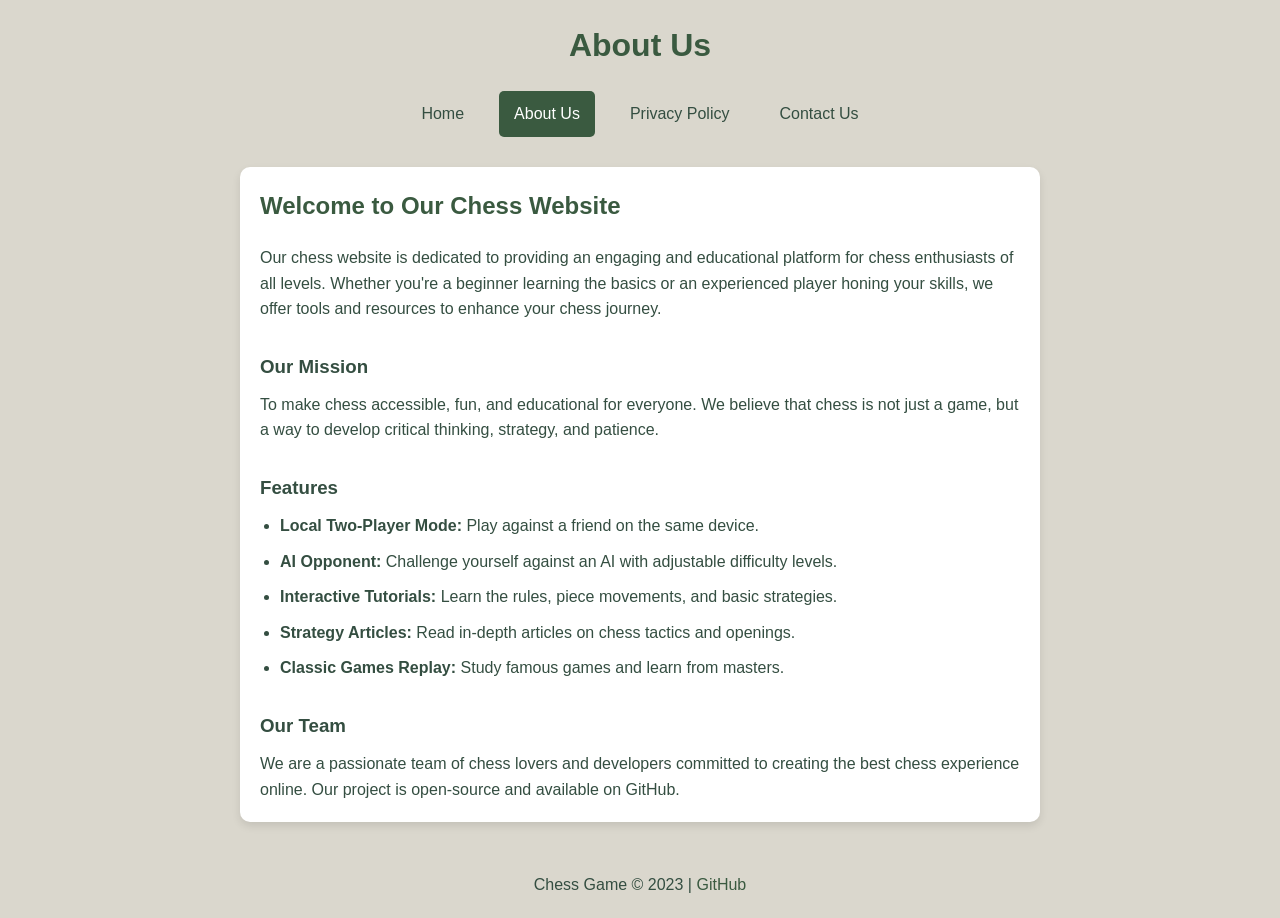
==== about.html @ b45b0636 "vs001" ====
<!DOCTYPE html>
<html lang="en">
<head>
    <meta charset="UTF-8">
    <meta name="viewport" content="width=device-width, initial-scale=1.0">
    <title>About Us - Chess Website</title>
    <link rel="stylesheet" href="css/style.css">
</head>
<body>
    <div class="container">
        <header>
            <h1>About Us</h1>
            <nav>
                <a href="index.html">Home</a>
                <a href="about.html" class="active">About Us</a>
                <a href="privacy.html">Privacy Policy</a>
                <a href="contact.html">Contact Us</a>
            </nav>
        </header>

        <main>
            <section class="about-section">
                <h2>Welcome to Our Chess Website</h2>
                <p>Our chess website is dedicated to providing an engaging and educational platform for chess enthusiasts of all levels. Whether you're a beginner learning the basics or an experienced player honing your skills, we offer tools and resources to enhance your chess journey.</p>

                <h3>Our Mission</h3>
                <p>To make chess accessible, fun, and educational for everyone. We believe that chess is not just a game, but a way to develop critical thinking, strategy, and patience.</p>

                <h3>Features</h3>
                <ul>
                    <li><strong>Local Two-Player Mode:</strong> Play against a friend on the same device.</li>
                    <li><strong>AI Opponent:</strong> Challenge yourself against an AI with adjustable difficulty levels.</li>
                    <li><strong>Interactive Tutorials:</strong> Learn the rules, piece movements, and basic strategies.</li>
                    <li><strong>Strategy Articles:</strong> Read in-depth articles on chess tactics and openings.</li>
                    <li><strong>Classic Games Replay:</strong> Study famous games and learn from masters.</li>
                </ul>

                <h3>Our Team</h3>
                <p>We are a passionate team of chess lovers and developers committed to creating the best chess experience online. Our project is open-source and available on GitHub.</p>
            </section>
        </main>

        <footer>
            <p>Chess Game &copy; 2023 | <a href="https://github.com/DengekiBunko/ourchess-website-master" target="_blank">GitHub</a></p>
        </footer>
    </div>
</body>
</html>
---- css/style.css ----
* {
    margin: 0;
    padding: 0;
    box-sizing: border-box;
}

:root {
    --primary-color: #3a5a40;
    --secondary-color: #a3b18a;
    --light-color: #dad7cd;
    --dark-color: #344e41;
    --accent-color: #588157;
}

body {
    font-family: 'Arial', sans-serif;
    background-color: var(--light-color);
    color: var(--dark-color);
    line-height: 1.6;
}

.container {
    max-width: 1200px;
    margin: 0 auto;
    padding: 20px;
}

header {
    position: relative;
    text-align: center;
    margin-bottom: 30px;
}

.language-selection {
    position: absolute;
    top: 20px;
    right: 20px;
    display: flex;
    align-items: center;
    gap: 8px;
}

.language-selection label {
    font-weight: bold;
    color: var(--dark-color);
}

.language-selection select {
    padding: 6px 10px;
    border: 1px solid var(--secondary-color);
    border-radius: 5px;
    background-color: white;
    color: var(--dark-color);
}

h1 {
    color: var(--primary-color);
    margin-bottom: 20px;
}

nav {
    display: flex;
    justify-content: center;
    gap: 20px;
    margin-bottom: 20px;
}

nav a {
    color: var(--dark-color);
    text-decoration: none;
    padding: 10px 15px;
    border-radius: 5px;
    transition: background-color 0.3s;
}

nav a:hover {
    background-color: var(--secondary-color);
}

.mode-selection {
    display: flex;
    justify-content: center;
    gap: 20px;
    margin-bottom: 20px;
}

button {
    padding: 10px 20px;
    background-color: var(--secondary-color);
    color: var(--dark-color);
    border: none;
    border-radius: 5px;
    cursor: pointer;
    transition: background-color 0.3s;
}

button:hover {
    background-color: var(--accent-color);
    color: white;
}

button.active {
    background-color: var(--primary-color);
    color: white;
}

.game-container {
    display: flex;
    flex-wrap: wrap;
    gap: 30px;
    justify-content: center;
}

.board-container {
    position: relative;
}

.board-labels {
    position: absolute;
    top: 0;
    left: 0;
    width: 100%;
    height: 100%;
    pointer-events: none;
}

.file-labels, .rank-labels {
    display: flex;
    justify-content: space-around;
}

.file-labels {
    position: absolute;
    bottom: -25px;
    width: 100%;
}

.rank-labels {
    position: absolute;
    left: -25px;
    height: 100%;
    flex-direction: column;
}

.game-info {
    width: 300px;
    background-color: var(--secondary-color);
    padding: 20px;
    border-radius: 10px;
    box-shadow: 0 4px 8px rgba(0, 0, 0, 0.1);
}

#status {
    font-size: 1.2rem;
    font-weight: bold;
    margin-bottom: 15px;
    text-align: center;
}

.captured-pieces {
    margin-bottom: 15px;
}

.white-captured, .black-captured {
    margin-bottom: 5px;
}

.move-history {
    max-height: 200px;
    overflow-y: auto;
    margin-bottom: 15px;
    background-color: var(--light-color);
    padding: 10px;
    border-radius: 5px;
}

.move-history h3 {
    margin-bottom: 10px;
    text-align: center;
}

#moves {
    display: grid;
    grid-template-columns: auto auto;
    gap: 5px;
}

.controls {
    display: flex;
    justify-content: space-between;
}

.modal {
    display: none;
    position: fixed;
    top: 0;
    left: 0;
    width: 100%;
    height: 100%;
    background-color: rgba(0, 0, 0, 0.5);
    z-index: 1000;
    justify-content: center;
    align-items: center;
}

.modal-content {
    background-color: var(--light-color);
    padding: 30px;
    border-radius: 10px;
    text-align: center;
    box-shadow: 0 4px 8px rgba(0, 0, 0, 0.2);
}

.promotion-pieces {
    display: flex;
    justify-content: center;
    gap: 15px;
    margin-top: 20px;
}

.piece {
    width: 60px;
    height: 60px;
    background-size: contain;
    background-repeat: no-repeat;
    background-position: center;
    cursor: pointer;
    border: 2px solid transparent;
    border-radius: 5px;
}

.piece:hover {
    border-color: var(--accent-color);
}

footer {
    text-align: center;
    margin-top: 50px;
    color: var(--dark-color);
}

footer a {
    color: var(--primary-color);
    text-decoration: none;
}

footer a:hover {
    text-decoration: underline;
}

.difficulty-selection {
    display: flex;
    justify-content: center;
    align-items: center;
    gap: 10px;
    margin-top: 10px;
}

.difficulty-selection label {
    color: var(--dark-color);
    font-weight: bold;
}

.difficulty-selection select {
    padding: 5px 10px;
    border: 1px solid var(--secondary-color);
    border-radius: 5px;
    background-color: white;
    color: var(--dark-color);
}

.learning-panel {
    margin-top: 40px;
    padding: 20px;
    background-color: #f4f1e6;
    border-radius: 12px;
    box-shadow: 0 6px 16px rgba(0, 0, 0, 0.08);
}

.learning-tabs {
    display: flex;
    justify-content: center;
    gap: 10px;
    margin-bottom: 20px;
    flex-wrap: wrap;
}

.learning-tab {
    padding: 10px 18px;
    border: 1px solid rgba(52, 78, 65, 0.2);
    background-color: white;
    color: var(--dark-color);
    border-radius: 999px;
    cursor: pointer;
    transition: background-color 0.25s, color 0.25s, border-color 0.25s;
}

.learning-tab.active {
    background-color: var(--primary-color);
    color: white;
    border-color: var(--primary-color);
}

.learning-content .panel {
    display: none;
}

.learning-content .panel.active {
    display: block;
}

.learning-content h2,
.learning-content h3 {
    color: var(--primary-color);
}

.learning-content p,
.learning-content ul,
.learning-content article {
    margin-bottom: 15px;
}

.replay-list {
    display: grid;
    gap: 12px;
    margin-bottom: 20px;
}

.replay-item {
    padding: 14px;
    border-radius: 10px;
    background-color: white;
    border: 1px solid rgba(52, 78, 65, 0.12);
    display: flex;
    justify-content: space-between;
    align-items: center;
    gap: 12px;
}

.replay-item div {
    max-width: 75%;
}

.strategy-list {
    display: grid;
    gap: 18px;
    margin-bottom: 16px;
}

.strategy-item {
    background-color: white;
    border-radius: 10px;
    padding: 18px;
    border: 1px solid rgba(52, 78, 65, 0.12);
}

.strategy-item h3 {
    margin-bottom: 8px;
    color: var(--primary-color);
}

.strategy-summary {
    font-weight: 600;
    margin-bottom: 10px;
}

.replay-current {
    margin-bottom: 14px;
    padding: 12px 14px;
    background-color: #ffffff;
    border: 1px solid rgba(52, 78, 65, 0.12);
    border-radius: 10px;
    color: var(--dark-color);
}

.strategy-pagination {
    display: flex;
    justify-content: center;
    align-items: center;
    gap: 12px;
    margin-bottom: 20px;
}

#strategy-page-info {
    color: var(--dark-color);
    font-weight: bold;
}

.replay-item h4 {
    margin-bottom: 6px;
}

.replay-list button,
.replay-controls button {
    min-width: 90px;
}

.replay-controls {
    display: flex;
    flex-wrap: wrap;
    justify-content: center;
    gap: 10px;
    margin-bottom: 10px;
}

.replay-status {
    text-align: center;
    padding: 12px 14px;
    background-color: #e7e4d6;
    border-radius: 8px;
    color: var(--dark-color);
}

@media (max-width: 768px) {
    .game-container {
        flex-direction: column;
        align-items: center;
    }
    
    .game-info {
        width: 100%;
        max-width: 400px;
    }

    .replay-item {
        flex-direction: column;
        align-items: flex-start;
    }
}

/* New page styles */
.about-section, .privacy-section, .contact-section {
    max-width: 800px;
    margin: 0 auto;
    padding: 20px;
    background-color: white;
    border-radius: 10px;
    box-shadow: 0 4px 8px rgba(0, 0, 0, 0.1);
}

.about-section h2, .privacy-section h2, .contact-section h2 {
    color: var(--primary-color);
    margin-bottom: 20px;
}

.about-section h3, .privacy-section h3, .contact-section h3 {
    color: var(--dark-color);
    margin-top: 30px;
    margin-bottom: 10px;
}

.about-section ul {
    margin-left: 20px;
    margin-bottom: 20px;
}

.about-section li {
    margin-bottom: 10px;
}

nav a.active {
    background-color: var(--primary-color);
    color: white;
}
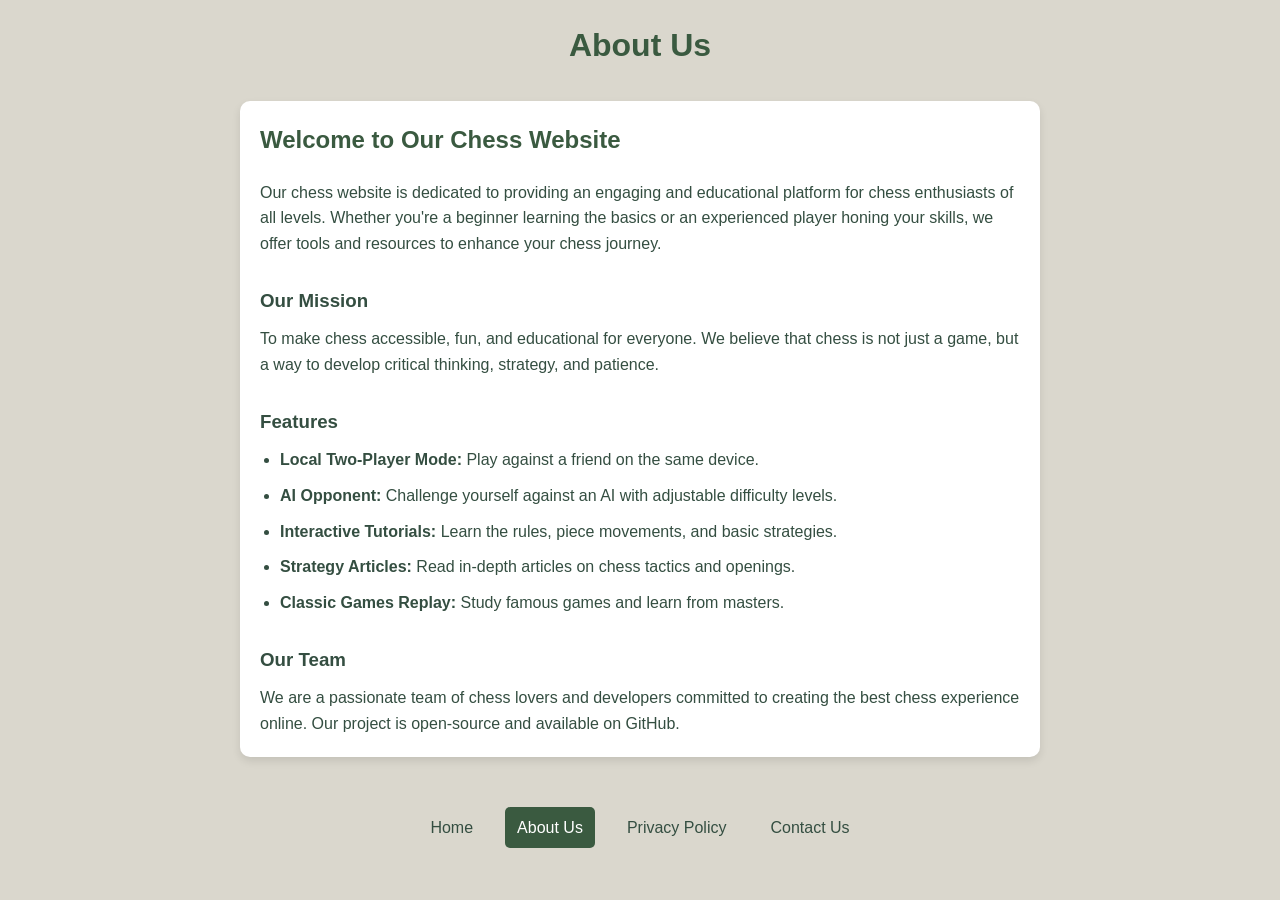
==== commit ce61de74: "vs002" ====
--- a/about.html
+++ b/about.html
@@ -9,39 +9,38 @@
 <body>
     <div class="container">
         <header>
-            <h1>About Us</h1>
-            <nav>
-                <a href="index.html">Home</a>
-                <a href="about.html" class="active">About Us</a>
-                <a href="privacy.html">Privacy Policy</a>
-                <a href="contact.html">Contact Us</a>
-            </nav>
+            <h1 data-i18n="aboutTitle">About Us</h1>
         </header>
 
         <main>
             <section class="about-section">
-                <h2>Welcome to Our Chess Website</h2>
-                <p>Our chess website is dedicated to providing an engaging and educational platform for chess enthusiasts of all levels. Whether you're a beginner learning the basics or an experienced player honing your skills, we offer tools and resources to enhance your chess journey.</p>
+                <h2 data-i18n="aboutWelcome">Welcome to Our Chess Website</h2>
+                <p data-i18n="aboutIntro">Our chess website is dedicated to providing an engaging and educational platform for chess enthusiasts of all levels. Whether you're a beginner learning the basics or an experienced player honing your skills, we offer tools and resources to enhance your chess journey.</p>
 
-                <h3>Our Mission</h3>
-                <p>To make chess accessible, fun, and educational for everyone. We believe that chess is not just a game, but a way to develop critical thinking, strategy, and patience.</p>
+                <h3 data-i18n="aboutMission">Our Mission</h3>
+                <p data-i18n="aboutMissionText">To make chess accessible, fun, and educational for everyone. We believe that chess is not just a game, but a way to develop critical thinking, strategy, and patience.</p>
 
-                <h3>Features</h3>
+                <h3 data-i18n="aboutFeatures">Features</h3>
                 <ul>
-                    <li><strong>Local Two-Player Mode:</strong> Play against a friend on the same device.</li>
-                    <li><strong>AI Opponent:</strong> Challenge yourself against an AI with adjustable difficulty levels.</li>
-                    <li><strong>Interactive Tutorials:</strong> Learn the rules, piece movements, and basic strategies.</li>
-                    <li><strong>Strategy Articles:</strong> Read in-depth articles on chess tactics and openings.</li>
-                    <li><strong>Classic Games Replay:</strong> Study famous games and learn from masters.</li>
+                    <li data-i18n="aboutLocalMode"><strong>Local Two-Player Mode:</strong> Play against a friend on the same device.</li>
+                    <li data-i18n="aboutAIMode"><strong>AI Opponent:</strong> Challenge yourself against an AI with adjustable difficulty levels.</li>
+                    <li data-i18n="aboutTutorials"><strong>Interactive Tutorials:</strong> Learn the rules, piece movements, and basic strategies.</li>
+                    <li data-i18n="aboutStrategy"><strong>Strategy Articles:</strong> Read in-depth articles on chess tactics and openings.</li>
+                    <li data-i18n="aboutClassic"><strong>Classic Games Replay:</strong> Study famous games and learn from masters.</li>
                 </ul>
 
-                <h3>Our Team</h3>
-                <p>We are a passionate team of chess lovers and developers committed to creating the best chess experience online. Our project is open-source and available on GitHub.</p>
+                <h3 data-i18n="aboutTeam">Our Team</h3>
+                <p data-i18n="aboutTeamText">We are a passionate team of chess lovers and developers committed to creating the best chess experience online. Our project is open-source and available on GitHub.</p>
             </section>
         </main>
 
         <footer>
-            <p>Chess Game &copy; 2023 | <a href="https://github.com/DengekiBunko/ourchess-website-master" target="_blank">GitHub</a></p>
+            <nav>
+                <a href="index.html" data-i18n="navHome">Home</a>
+                <a href="about.html" class="active" data-i18n="navAbout">About Us</a>
+                <a href="privacy.html" data-i18n="navPrivacy">Privacy Policy</a>
+                <a href="contact.html" data-i18n="navContact">Contact Us</a>
+            </nav>
         </footer>
     </div>
 </body>
--- a/css/style.css
+++ b/css/style.css
@@ -102,6 +102,20 @@
 button.active {
     background-color: var(--primary-color);
     color: white;
+}
+
+.ad-banner {
+    text-align: center;
+    margin-bottom: 20px;
+}
+
+.ad-placeholder {
+    background-color: #f0f0f0;
+    border: 1px dashed #ccc;
+    padding: 20px;
+    color: #666;
+    font-size: 14px;
+    border-radius: 5px;
 }
 
 .game-container {
@@ -237,6 +251,26 @@
     text-align: center;
     margin-top: 50px;
     color: var(--dark-color);
+}
+
+footer nav {
+    display: flex;
+    justify-content: center;
+    gap: 20px;
+    margin-bottom: 10px;
+}
+
+footer nav a {
+    color: var(--dark-color);
+    text-decoration: none;
+    padding: 8px 12px;
+    border-radius: 5px;
+    transition: background-color 0.3s;
+}
+
+footer nav a:hover, footer nav a.active {
+    background-color: var(--primary-color);
+    color: white;
 }
 
 footer a {
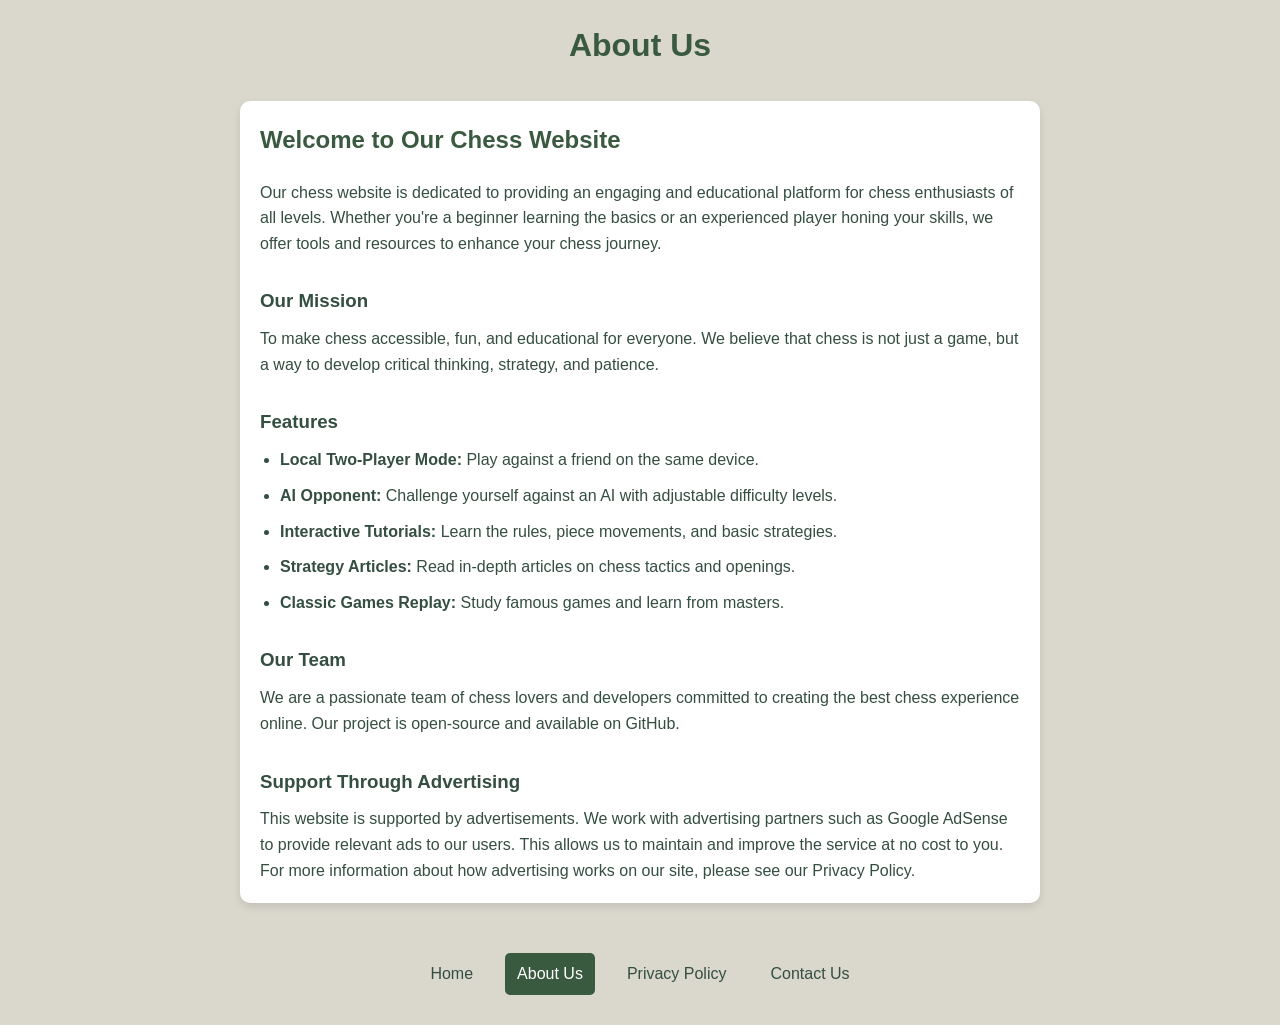
==== commit 3315ebf5: "vs003" ====
--- a/about.html
+++ b/about.html
@@ -31,6 +31,9 @@
 
                 <h3 data-i18n="aboutTeam">Our Team</h3>
                 <p data-i18n="aboutTeamText">We are a passionate team of chess lovers and developers committed to creating the best chess experience online. Our project is open-source and available on GitHub.</p>
+
+                <h3>Support Through Advertising</h3>
+                <p>This website is supported by advertisements. We work with advertising partners such as Google AdSense to provide relevant ads to our users. This allows us to maintain and improve the service at no cost to you. For more information about how advertising works on our site, please see our Privacy Policy.</p>
             </section>
         </main>
 
--- a/css/style.css
+++ b/css/style.css
@@ -102,20 +102,6 @@
 button.active {
     background-color: var(--primary-color);
     color: white;
-}
-
-.ad-banner {
-    text-align: center;
-    margin-bottom: 20px;
-}
-
-.ad-placeholder {
-    background-color: #f0f0f0;
-    border: 1px dashed #ccc;
-    padding: 20px;
-    color: #666;
-    font-size: 14px;
-    border-radius: 5px;
 }
 
 .game-container {
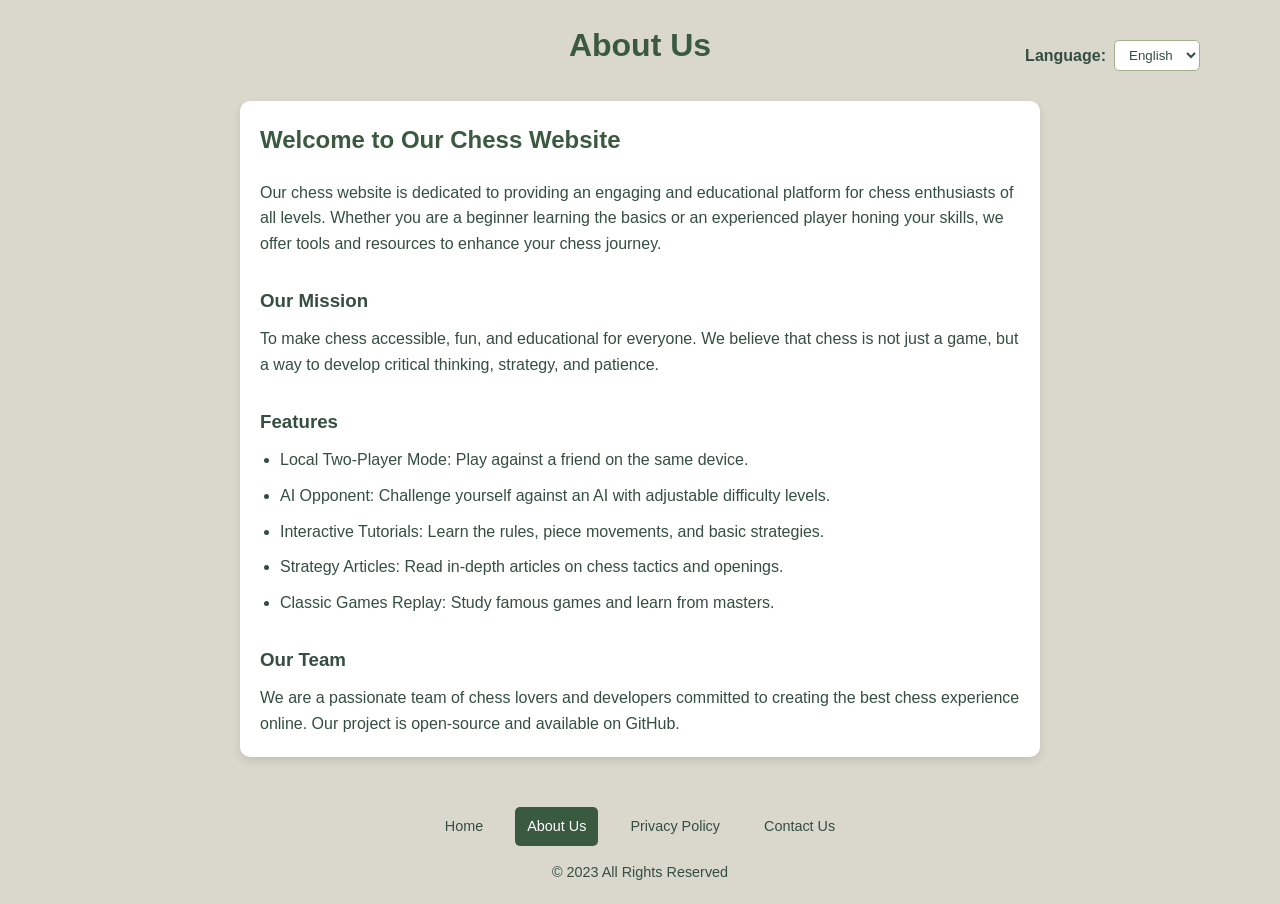
==== commit f5e89ebf: "wf02" ====
--- a/about.html
+++ b/about.html
@@ -10,41 +10,48 @@
     <div class="container">
         <header>
             <h1 data-i18n="aboutTitle">About Us</h1>
+            <div class="language-selection">
+                <label for="language-select" data-i18n="languageLabel">Language:</label>
+                <select id="language-select">
+                    <option value="zh">中文</option>
+                    <option value="en" selected>English</option>
+                </select>
+            </div>
         </header>
 
         <main>
             <section class="about-section">
                 <h2 data-i18n="aboutWelcome">Welcome to Our Chess Website</h2>
-                <p data-i18n="aboutIntro">Our chess website is dedicated to providing an engaging and educational platform for chess enthusiasts of all levels. Whether you're a beginner learning the basics or an experienced player honing your skills, we offer tools and resources to enhance your chess journey.</p>
+                <p data-i18n="aboutDesc">Our chess website is dedicated to providing an engaging and educational platform for chess enthusiasts of all levels. Whether you're a beginner learning the basics or an experienced player honing your skills, we offer tools and resources to enhance your chess journey.</p>
 
                 <h3 data-i18n="aboutMission">Our Mission</h3>
                 <p data-i18n="aboutMissionText">To make chess accessible, fun, and educational for everyone. We believe that chess is not just a game, but a way to develop critical thinking, strategy, and patience.</p>
 
                 <h3 data-i18n="aboutFeatures">Features</h3>
                 <ul>
-                    <li data-i18n="aboutLocalMode"><strong>Local Two-Player Mode:</strong> Play against a friend on the same device.</li>
-                    <li data-i18n="aboutAIMode"><strong>AI Opponent:</strong> Challenge yourself against an AI with adjustable difficulty levels.</li>
-                    <li data-i18n="aboutTutorials"><strong>Interactive Tutorials:</strong> Learn the rules, piece movements, and basic strategies.</li>
-                    <li data-i18n="aboutStrategy"><strong>Strategy Articles:</strong> Read in-depth articles on chess tactics and openings.</li>
-                    <li data-i18n="aboutClassic"><strong>Classic Games Replay:</strong> Study famous games and learn from masters.</li>
+                    <li data-i18n="aboutFeature1"><strong>Local Two-Player Mode:</strong> Play against a friend on the same device.</li>
+                    <li data-i18n="aboutFeature2"><strong>AI Opponent:</strong> Challenge yourself against an AI with adjustable difficulty levels.</li>
+                    <li data-i18n="aboutFeature3"><strong>Interactive Tutorials:</strong> Learn the rules, piece movements, and basic strategies.</li>
+                    <li data-i18n="aboutFeature4"><strong>Strategy Articles:</strong> Read in-depth articles on chess tactics and openings.</li>
+                    <li data-i18n="aboutFeature5"><strong>Classic Games Replay:</strong> Study famous games and learn from masters.</li>
                 </ul>
 
                 <h3 data-i18n="aboutTeam">Our Team</h3>
                 <p data-i18n="aboutTeamText">We are a passionate team of chess lovers and developers committed to creating the best chess experience online. Our project is open-source and available on GitHub.</p>
-
-                <h3>Support Through Advertising</h3>
-                <p>This website is supported by advertisements. We work with advertising partners such as Google AdSense to provide relevant ads to our users. This allows us to maintain and improve the service at no cost to you. For more information about how advertising works on our site, please see our Privacy Policy.</p>
             </section>
         </main>
 
         <footer>
-            <nav>
-                <a href="index.html" data-i18n="navHome">Home</a>
-                <a href="about.html" class="active" data-i18n="navAbout">About Us</a>
-                <a href="privacy.html" data-i18n="navPrivacy">Privacy Policy</a>
-                <a href="contact.html" data-i18n="navContact">Contact Us</a>
+            <nav class="footer-nav">
+                <a href="index.html" data-i18n="navHome">首页</a>
+                <a href="about.html" class="active" data-i18n="navAbout">关于我们</a>
+                <a href="privacy.html" data-i18n="navPrivacy">隐私政策</a>
+                <a href="contact.html" data-i18n="navContact">联系我们</a>
             </nav>
+            <p>&copy; 2023 <span data-i18n="footerCopyright">版权所有</span></p>
         </footer>
     </div>
+
+    <script src="js/i18n.js"></script>
 </body>
 </html>
--- a/css/style.css
+++ b/css/style.css
@@ -237,26 +237,6 @@
     text-align: center;
     margin-top: 50px;
     color: var(--dark-color);
-}
-
-footer nav {
-    display: flex;
-    justify-content: center;
-    gap: 20px;
-    margin-bottom: 10px;
-}
-
-footer nav a {
-    color: var(--dark-color);
-    text-decoration: none;
-    padding: 8px 12px;
-    border-radius: 5px;
-    transition: background-color 0.3s;
-}
-
-footer nav a:hover, footer nav a.active {
-    background-color: var(--primary-color);
-    color: white;
 }
 
 footer a {
@@ -482,4 +462,35 @@
     background-color: var(--primary-color);
     color: white;
 }
+
+/* Footer navigation styles */
+footer nav.footer-nav {
+    display: flex;
+    justify-content: center;
+    gap: 20px;
+    margin-bottom: 15px;
+}
+
+footer nav.footer-nav a {
+    color: var(--dark-color);
+    text-decoration: none;
+    padding: 8px 12px;
+    border-radius: 5px;
+    transition: background-color 0.3s;
+    font-size: 0.9rem;
+}
+
+footer nav.footer-nav a:hover {
+    background-color: var(--secondary-color);
+}
+
+footer nav.footer-nav a.active {
+    background-color: var(--primary-color);
+    color: white;
+}
+
+footer p {
+    font-size: 0.9rem;
+    color: var(--dark-color);
+}
  
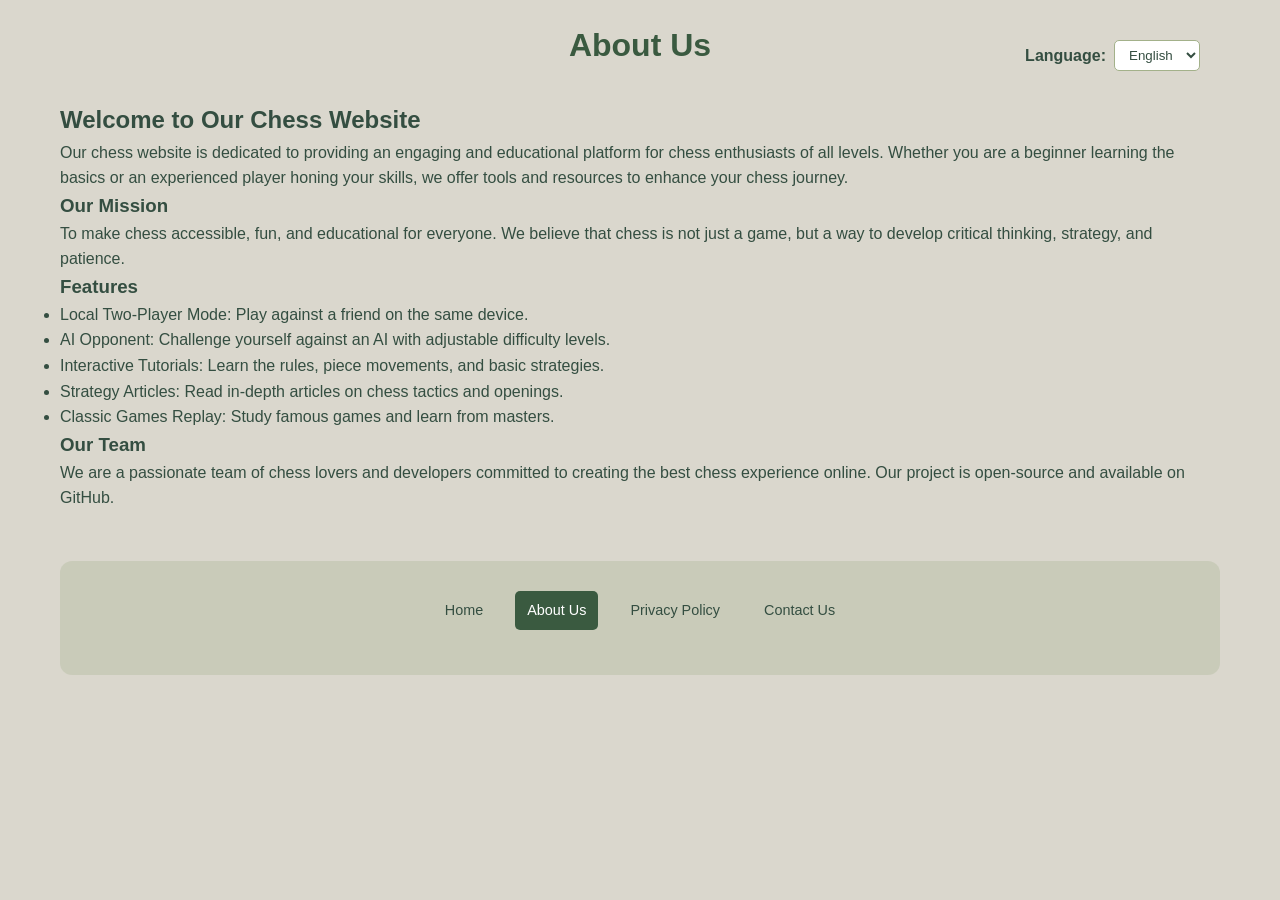
==== commit c6809687: "wf06" ====
--- a/about.html
+++ b/about.html
@@ -48,7 +48,6 @@
                 <a href="privacy.html" data-i18n="navPrivacy">隐私政策</a>
                 <a href="contact.html" data-i18n="navContact">联系我们</a>
             </nav>
-            <p>&copy; 2023 <span data-i18n="footerCopyright">版权所有</span></p>
         </footer>
     </div>
 
--- a/css/style.css
+++ b/css/style.css
@@ -56,25 +56,6 @@
 h1 {
     color: var(--primary-color);
     margin-bottom: 20px;
-}
-
-nav {
-    display: flex;
-    justify-content: center;
-    gap: 20px;
-    margin-bottom: 20px;
-}
-
-nav a {
-    color: var(--dark-color);
-    text-decoration: none;
-    padding: 10px 15px;
-    border-radius: 5px;
-    transition: background-color 0.3s;
-}
-
-nav a:hover {
-    background-color: var(--secondary-color);
 }
 
 .mode-selection {
@@ -234,17 +215,59 @@
 }
 
 footer {
-    text-align: center;
     margin-top: 50px;
     color: var(--dark-color);
-}
-
-footer a {
-    color: var(--primary-color);
+    background-color: rgba(163, 177, 138, 0.3);
+    padding: 30px 20px;
+    border-radius: 12px;
+}
+
+.footer-content {
+    display: grid;
+    grid-template-columns: repeat(auto-fit, minmax(280px, 1fr));
+    gap: 30px;
+    margin-bottom: 25px;
+    text-align: left;
+}
+
+.footer-section h3 {
+    color: var(--primary-color);
+    margin-bottom: 12px;
+    font-size: 1.1rem;
+}
+
+.footer-section p {
+    font-size: 0.9rem;
+    line-height: 1.7;
+    color: var(--dark-color);
+}
+
+.contact-email {
+    margin-top: 8px;
+}
+
+.contact-email a {
+    color: var(--primary-color);
+    font-weight: bold;
     text-decoration: none;
 }
 
-footer a:hover {
+.contact-email a:hover {
+    text-decoration: underline;
+}
+
+.footer-bottom {
+    text-align: center;
+    padding-top: 20px;
+    border-top: 1px solid rgba(52, 78, 65, 0.2);
+}
+
+.footer-bottom a {
+    color: var(--primary-color);
+    text-decoration: none;
+}
+
+.footer-bottom a:hover {
     text-decoration: underline;
 }
 
@@ -428,41 +451,6 @@
     }
 }
 
-/* New page styles */
-.about-section, .privacy-section, .contact-section {
-    max-width: 800px;
-    margin: 0 auto;
-    padding: 20px;
-    background-color: white;
-    border-radius: 10px;
-    box-shadow: 0 4px 8px rgba(0, 0, 0, 0.1);
-}
-
-.about-section h2, .privacy-section h2, .contact-section h2 {
-    color: var(--primary-color);
-    margin-bottom: 20px;
-}
-
-.about-section h3, .privacy-section h3, .contact-section h3 {
-    color: var(--dark-color);
-    margin-top: 30px;
-    margin-bottom: 10px;
-}
-
-.about-section ul {
-    margin-left: 20px;
-    margin-bottom: 20px;
-}
-
-.about-section li {
-    margin-bottom: 10px;
-}
-
-nav a.active {
-    background-color: var(--primary-color);
-    color: white;
-}
-
 /* Footer navigation styles */
 footer nav.footer-nav {
     display: flex;
